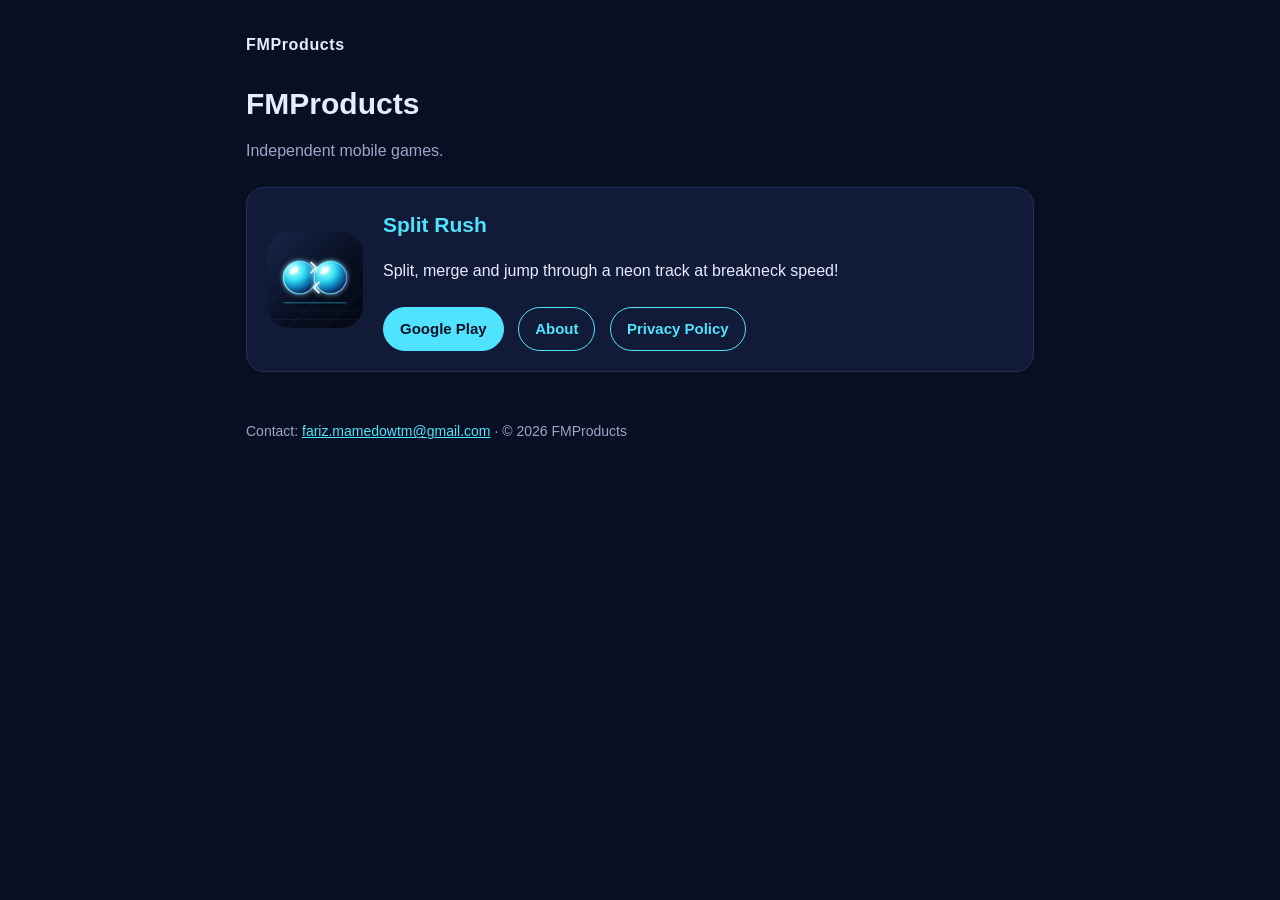
==== index.html @ 000d3f09 "Add FMProducts site: Split Rush page, privacy policy, app-ads.txt Co-Authored-By: Claude Opus 5.5 <n" ====
<!doctype html>
<html lang="en">
<head>
<meta charset="utf-8">
<meta name="viewport" content="width=device-width, initial-scale=1">
<title>FMProducts</title>
<meta name="description" content="FMProducts — independent mobile games.">
<link rel="icon" href="split-rush/icon.png">
<link rel="stylesheet" href="assets/style.css">
</head>
<body>
<div class="wrap">
<header class="site"><a href="./">FMProducts</a></header>
<h1>FMProducts</h1>
<p class="muted">Independent mobile games.</p>

<div class="card">
  <img src="split-rush/icon.png" alt="Split Rush icon" width="96" height="96">
  <div>
    <h2>Split Rush</h2>
    <p>Split, merge and jump through a neon track at breakneck speed!</p>
    <a class="btn primary" href="https://play.google.com/store/apps/details?id=com.splitgame.splitrush">Google Play</a>
    <a class="btn" href="split-rush/">About</a>
    <a class="btn" href="split-rush/privacy.html">Privacy Policy</a>
  </div>
</div>

<footer>Contact: <a href="mailto:fariz.mamedowtm@gmail.com">fariz.mamedowtm@gmail.com</a> · © 2026 FMProducts</footer>
</div>
</body>
</html>
---- assets/style.css ----
:root {
  --bg: #090f22;
  --surface: #111a36;
  --text: #e6ecff;
  --muted: #9aa6c8;
  --accent: #4fe3ff;
  --accent2: #c45cff;
  --border: #22305c;
}
* { box-sizing: border-box; }
html { -webkit-text-size-adjust: 100%; }
body {
  margin: 0;
  background: var(--bg);
  color: var(--text);
  font: 16px/1.6 -apple-system, BlinkMacSystemFont, "Segoe UI", Roboto, "Helvetica Neue", Arial, sans-serif;
}
a { color: var(--accent); }
.wrap { max-width: 820px; margin: 0 auto; padding: 32px 16px 64px; }
header.site { display: flex; align-items: center; gap: 14px; margin-bottom: 28px; }
header.site a { text-decoration: none; color: var(--text); font-weight: 700; letter-spacing: .04em; }
h1 { font-size: 30px; line-height: 1.2; margin: 0 0 8px; }
h2 { font-size: 21px; margin: 34px 0 8px; color: var(--accent); }
h3 { font-size: 17px; margin: 22px 0 6px; }
p, li { color: var(--text); }
.muted { color: var(--muted); }
.card {
  display: flex; gap: 20px; align-items: center;
  background: var(--surface); border: 1px solid var(--border);
  border-radius: 18px; padding: 20px; margin: 24px 0;
}
.card img { width: 96px; height: 96px; border-radius: 22px; flex: none; }
.card h2 { margin: 0 0 4px; }
.btn {
  display: inline-block; margin: 8px 10px 0 0; padding: 9px 16px;
  border-radius: 999px; border: 1px solid var(--accent);
  color: var(--accent); text-decoration: none; font-weight: 600; font-size: 15px;
}
.btn.primary { background: var(--accent); color: #061023; }
.lang { margin: 8px 0 24px; }
hr { border: 0; border-top: 1px solid var(--border); margin: 48px 0; }
footer { margin-top: 48px; color: var(--muted); font-size: 14px; }
@media (max-width: 520px) {
  .card { flex-direction: column; align-items: flex-start; }
  h1 { font-size: 26px; }
}
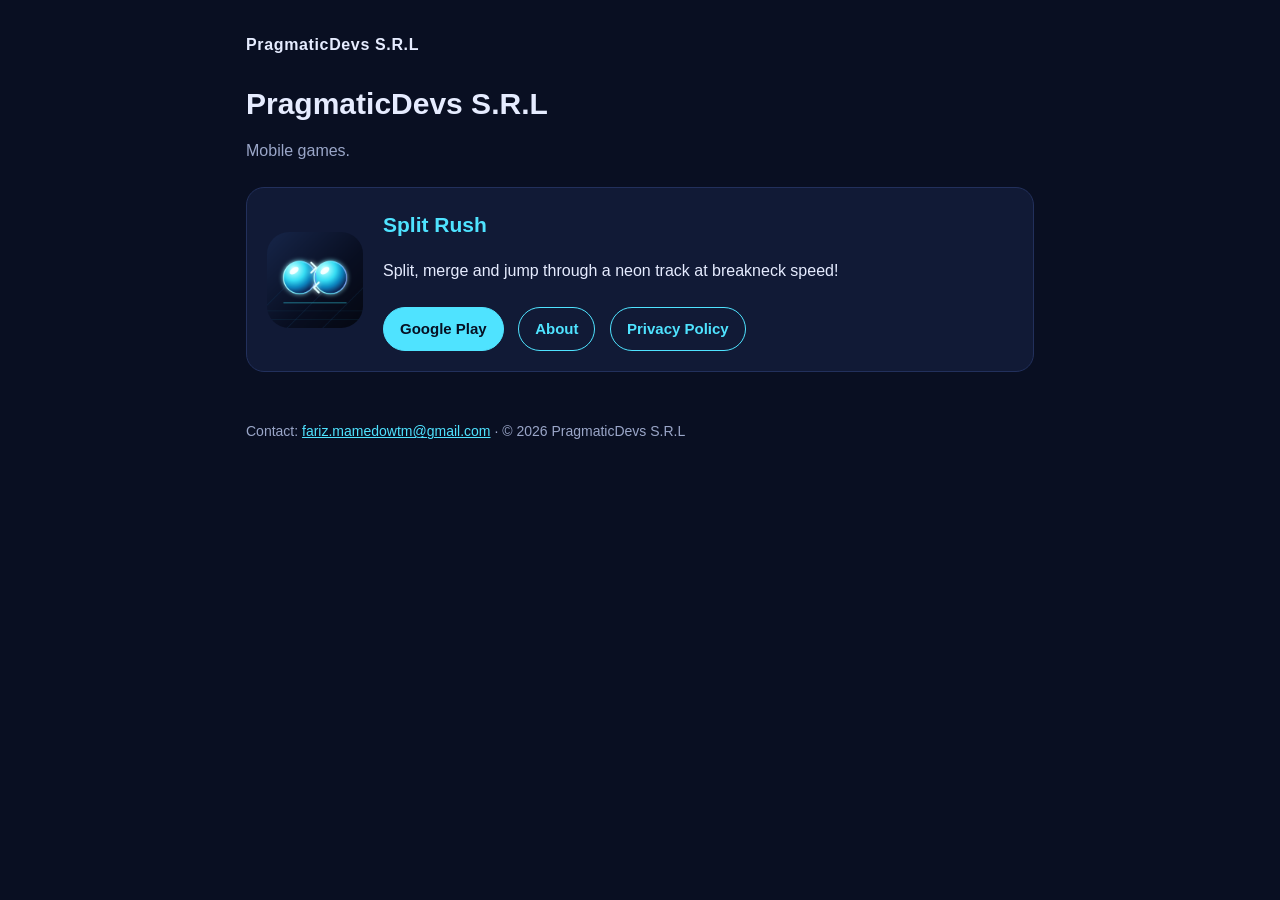
==== commit 76d7e663: "Developer name: PragmaticDevs S.R.L Co-Authored-By: Claude Opus 5.5 <noreply@anthropic.com>" ====
--- a/index.html
+++ b/index.html
@@ -3,29 +3,29 @@
 <head>
 <meta charset="utf-8">
 <meta name="viewport" content="width=device-width, initial-scale=1">
-<title>FMProducts</title>
-<meta name="description" content="FMProducts — independent mobile games.">
+<title>PragmaticDevs S.R.L</title>
+<meta name="description" content="PragmaticDevs S.R.L — mobile games.">
 <link rel="icon" href="split-rush/icon.png">
 <link rel="stylesheet" href="assets/style.css">
 </head>
 <body>
 <div class="wrap">
-<header class="site"><a href="./">FMProducts</a></header>
-<h1>FMProducts</h1>
-<p class="muted">Independent mobile games.</p>
+<header class="site"><a href="./">PragmaticDevs S.R.L</a></header>
+<h1>PragmaticDevs S.R.L</h1>
+<p class="muted">Mobile games.</p>
 
 <div class="card">
   <img src="split-rush/icon.png" alt="Split Rush icon" width="96" height="96">
   <div>
     <h2>Split Rush</h2>
     <p>Split, merge and jump through a neon track at breakneck speed!</p>
-    <a class="btn primary" href="https://play.google.com/store/apps/details?id=com.splitgame.splitrush">Google Play</a>
+    <a class="btn primary" href="https://play.google.com/store/apps/details?id=com.splitrush.pragmaticdevs.io">Google Play</a>
     <a class="btn" href="split-rush/">About</a>
     <a class="btn" href="split-rush/privacy.html">Privacy Policy</a>
   </div>
 </div>
 
-<footer>Contact: <a href="mailto:fariz.mamedowtm@gmail.com">fariz.mamedowtm@gmail.com</a> · © 2026 FMProducts</footer>
+<footer>Contact: <a href="mailto:fariz.mamedowtm@gmail.com">fariz.mamedowtm@gmail.com</a> · © 2026 PragmaticDevs S.R.L</footer>
 </div>
 </body>
 </html>
